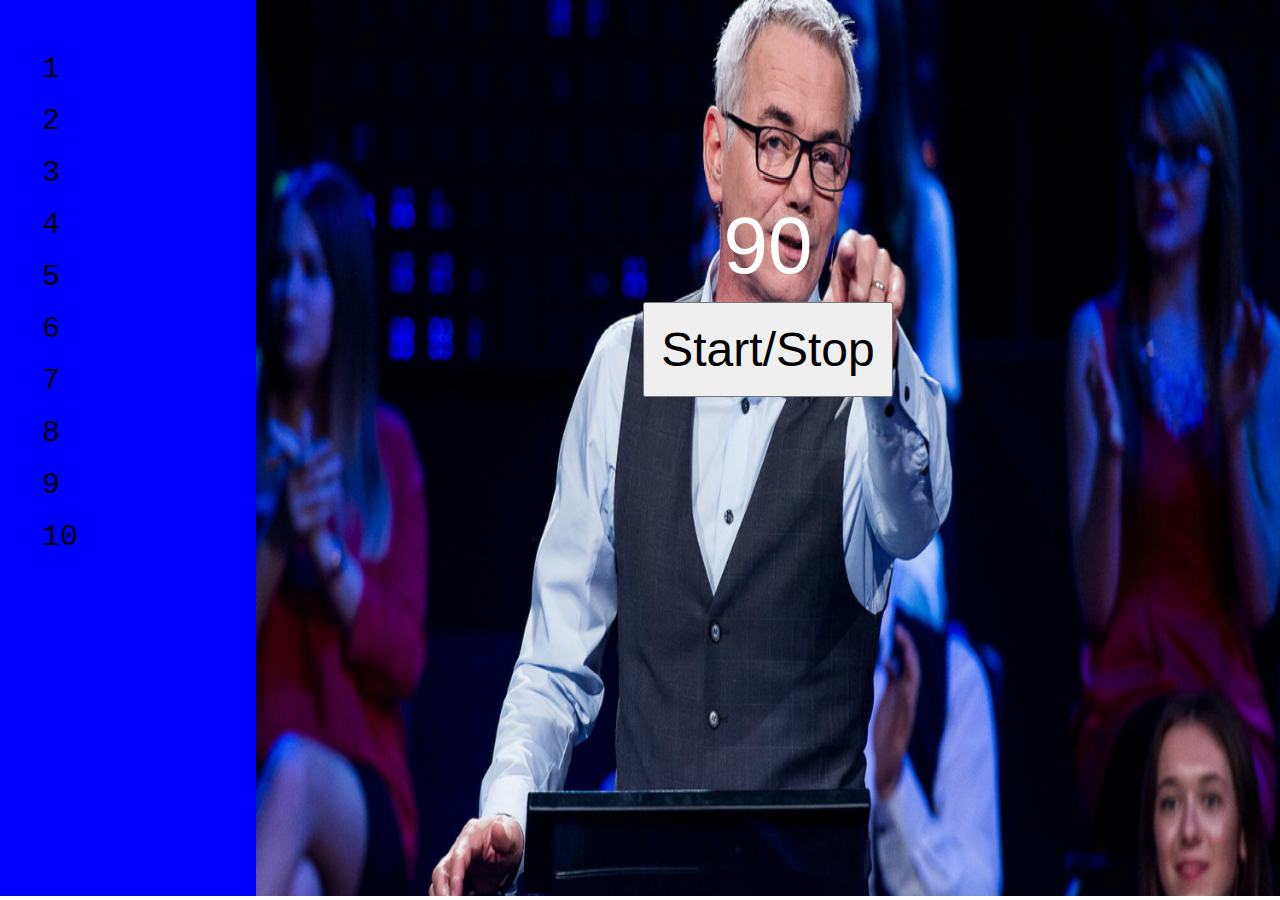
==== index.html @ 9faa7e7a "Add files" ====
<!DOCTYPE html>
<html lang="en">
<head>
    <meta charset="UTF-8">
    <meta name="viewport" content="width=device-width, initial-scale=1.0">
    <link rel="stylesheet" href="static/style.css">
    <title>Weselna Jaka To Melodia</title>
</head>
<body>
    <div id="menu">
        <table>
            <tr><td class="song-num"><button onclick="loadSong(1)">1</button></td></tr>
            <tr><td class="song-num"><button onclick="loadSong(2)">2</button></td></tr>
            <tr><td class="song-num"><button onclick="loadSong(3)">3</button></td></tr>
            <tr><td class="song-num"><button onclick="loadSong(4)">4</button></td></tr>
            <tr><td class="song-num"><button onclick="loadSong(5)">5</button></td></tr>
            <tr><td class="song-num"><button onclick="loadSong(6)">6</button></td></tr>
            <tr><td class="song-num"><button onclick="loadSong(7)">7</button></td></tr>
            <tr><td class="song-num"><button onclick="loadSong(8)">8</button></td></tr>
            <tr><td class="song-num"><button onclick="loadSong(9)">9</button></td></tr>
            <tr><td class="song-num"><button onclick="loadSong(10)">10</button></td></tr>
        </table>
        <audio id="player">
            <source id="sourceMp3" src="" type="audio/mp3">
            Your browser does not support the audio element.
        </audio>
        
    </div>
    <div id="content">
        <!-- <img src="static/img/robert-janowski.jpg" alt=""> -->
        <div id="stopwatch">
            <p><span id="seconds"></span></p>
            <button id="button-stopwatch">Start/Stop</button>
            <div id="answers">
                <form onsubmit="event.preventDefault(); checkSong();">
                    <select id="ddlViewBy">
                        <option value="Wybierz odpowiedź" selected="selected">Wybierz odpowiedź</option>
                        <option value="1">Adele - Hello</option>
                        <option value="2">Ed Sheeran - Shape of You</option>
                        <option value="3">Billie Eilish - Bad Guy</option>
                        <option value="4">The Weeknd - Blinding Lights</option>
                        <option value="5">Bruno Mars - Uptown Funk</option>
                        <option value="6">Taylor Swift - Blank Space</option>
                        <option value="7">Justin Bieber - Sorry</option>
                        <option value="8">Maroon 5 - Sugar</option>
                        <option value="9">Dua Lipa - Don't Start Now</option>
                        <option value="10">Post Malone - Circles</option>
                        <option value="11">Katy Perry - Roar</option>
                        <option value="12">Camila Cabello - Havana</option>
                        <option value="13">Drake - In My Feelings</option>
                        <option value="14">Shawn Mendes - Senorita</option>
                        <option value="15">Rihanna - Diamonds</option>
                        <option value="16">Imagine Dragons - Radioactive</option>
                        <option value="17">Ariana Grande - Thank U, Next</option>
                        <option value="18">Khalid - Location</option>
                        <option value="19">Coldplay - Viva La Vida</option>
                        <option value="20">Lizzo - Truth Hurts</option>
                        <option value="21">Lewis Capaldi - Someone You Loved</option>
                        <option value="22">Selena Gomez - Lose You to Love Me</option>
                        <option value="23">Eminem - Lose Yourself</option>
                        <option value="24">Beyoncé - Single Ladies</option>
                        <option value="25">John Legend - All of Me</option>
                        <option value="26">Sia - Cheap Thrills</option>
                        <option value="27">The Chainsmokers - Closer</option>
                        <option value="28">Lady Gaga - Poker Face</option>
                        <option value="29">Sam Smith - Stay with Me</option>
                        <option value="30">Usher - Yeah!</option>
                        <option value="31">OneRepublic - Counting Stars</option>
                        <option value="32">Miley Cyrus - Wrecking Ball</option>
                        <option value="33">Alicia Keys - No One</option>
                        <option value="34">The Black Eyed Peas - I Gotta Feeling</option>
                        <option value="35">Cardi B - Bodak Yellow</option>
                        <option value="36">Megan Thee Stallion - Savage</option>
                        <option value="37">Justin Timberlake - Can't Stop the Feeling!</option>
                        <option value="38">Adele - Rolling in the Deep</option>
                        <option value="39">P!nk - Just Give Me a Reason</option>
                        <option value="40">Whitney Houston - I Will Always Love You</option>
                    </select>
                    <button>Zatwierdź wybór</button>
                  </form>
            </div>
        </div>
        
    </div>
</body>
<script src="static/script.js"></script>
</html>
---- static/style.css ----
* {
    margin: 0;
    padding: 0;
}

body {
    margin: 0;
    width: 100vw;
    height: 100vh;
    font-family: "HelveticaNeue-Light", "Helvetica Neue Light", "Helvetica Neue", Helvetica, Arial, "Lucida Grande", sans-serif; 
}

#menu {
    width: 20vw;
    height: 99.5vh;
    float: left;
    background-color: blue;
    align-items: center;
}

#menu table {
    position: relative;
    top: 50px;
    left: 40px;
}

#menu table td {
    padding-bottom: 1em;
}

#menu button {
    font-family: 'Courier New', Courier, monospace;
    font-size: 30px;
    background-color: transparent;
    background-repeat: no-repeat;
    border: none;
    cursor: pointer;
    overflow: hidden;
    outline: none;
}

.song-num:nth-child(2n) {
    margin-left: 40px;
    color: red;
}

#content {
    width: 80vw;
    height: 99.5vh;
    background-image: url('img/robert-janowski.jpg');
    background-repeat: no-repeat;
    background-size: 100% 100%;
    /* background-color: red; */
    float: left;
}

#content img {
    opacity: 0.4;
    width: 100%;
    height: 100%;
    margin: 0;
    padding: 0;
}

#stopwatch {
    position: relative;
    top: 200px;
    /* left: 20vw; */
    color: white;
    text-align: center;
    font-size: 40px;
}

/* stopwatch */

/* Variabes */  
$orange: #ffa600;
$grey:#f3f3f3;
$white: #fff;
$base-color:$orange ;


/* Mixin's */  
@mixin transition {
-webkit-transition: all 0.5s ease-in-out;
-moz-transition: all 0.5s ease-in-out;
transition: all 0.5s ease-in-out;
}
@mixin corners ($radius) {
-moz-border-radius: $radius;
-webkit-border-radius: $radius;
border-radius: $radius; 
-khtml-border-radius: $radius; 
}

/* body {
background:$base-color;
font-family: "HelveticaNeue-Light", "Helvetica Neue Light", "Helvetica Neue", Helvetica, Arial, "Lucida Grande", sans-serif; 
height:100%;
} */

.wrapper {
width: 800px;
margin: 30px auto;
color:$white;
text-align:center;
}

h1, h2, h3 {
  font-family: 'Roboto', sans-serif;
  font-weight: 100;
  font-size: 2.6em;
  text-transform: uppercase;
}

#seconds, #tens{
  font-size:2em;
}

#button-stopwatch{
    @include corners (5px);
    background:$base-color;
    color:$white;
    border: solid 1px $white;
    text-decoration:none;
    cursor:pointer;
    font-size:1.2em;
    padding:18px 10px;
    width:250px;
    margin: 10px;
    outline: none;
    &:hover{
        @include transition;
        background:$white;
        border: solid 1px $white;
        color:$base-color;
        }
}
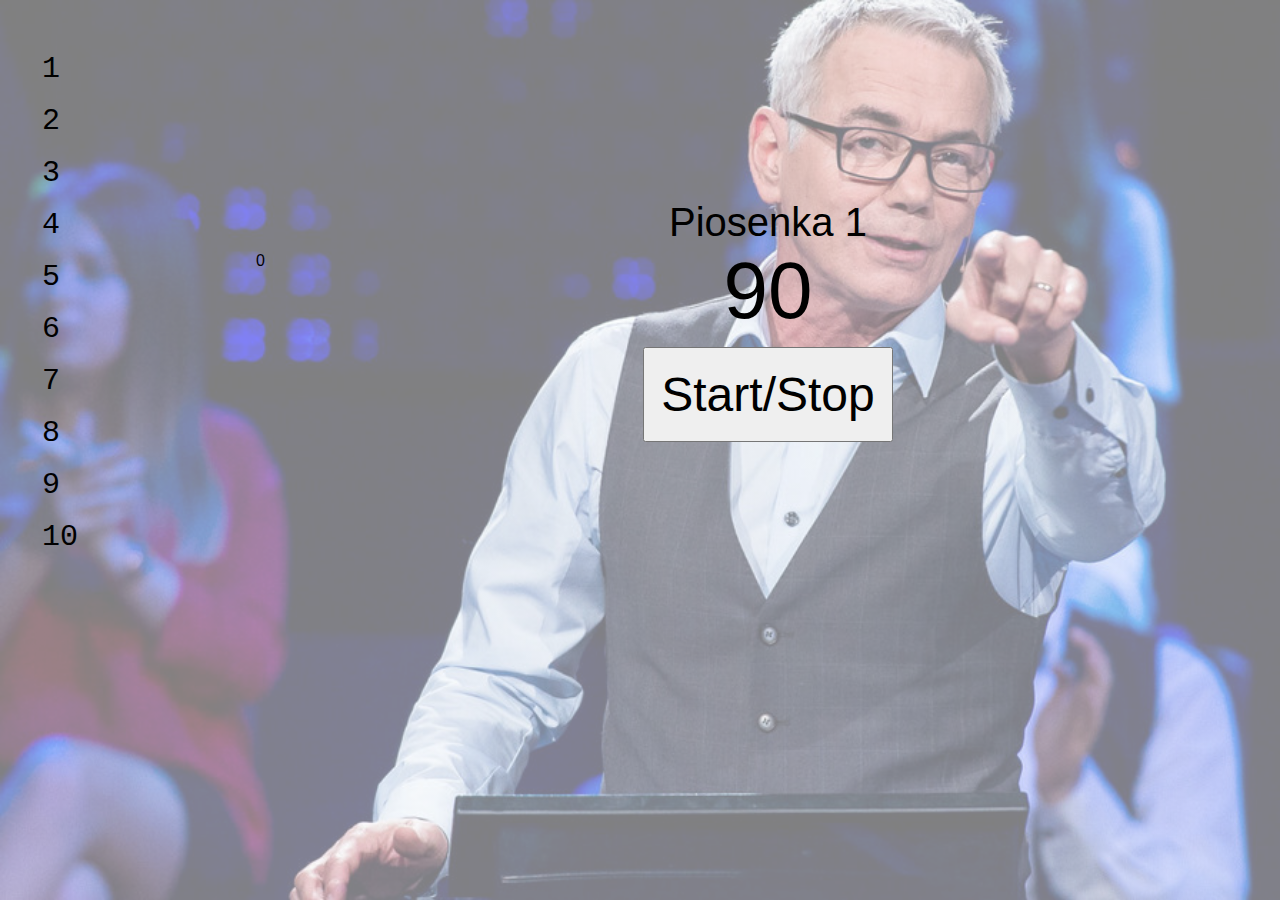
==== commit d053cedf: "Add songs and score" ====
--- a/index.html
+++ b/index.html
@@ -29,58 +29,59 @@
     <div id="content">
         <!-- <img src="static/img/robert-janowski.jpg" alt=""> -->
         <div id="stopwatch">
+            <div id="song-id"></div>
             <p><span id="seconds"></span></p>
             <button id="button-stopwatch">Start/Stop</button>
             <div id="answers">
                 <form onsubmit="event.preventDefault(); checkSong();">
                     <select id="ddlViewBy">
-                        <option value="Wybierz odpowiedź" selected="selected">Wybierz odpowiedź</option>
-                        <option value="1">Adele - Hello</option>
-                        <option value="2">Ed Sheeran - Shape of You</option>
-                        <option value="3">Billie Eilish - Bad Guy</option>
-                        <option value="4">The Weeknd - Blinding Lights</option>
-                        <option value="5">Bruno Mars - Uptown Funk</option>
-                        <option value="6">Taylor Swift - Blank Space</option>
-                        <option value="7">Justin Bieber - Sorry</option>
-                        <option value="8">Maroon 5 - Sugar</option>
-                        <option value="9">Dua Lipa - Don't Start Now</option>
-                        <option value="10">Post Malone - Circles</option>
+                        <option value="0" selected="selected">Wybierz odpowiedź</option>
                         <option value="11">Katy Perry - Roar</option>
                         <option value="12">Camila Cabello - Havana</option>
                         <option value="13">Drake - In My Feelings</option>
                         <option value="14">Shawn Mendes - Senorita</option>
                         <option value="15">Rihanna - Diamonds</option>
                         <option value="16">Imagine Dragons - Radioactive</option>
+                        <option value="5">Stanislaw Soyka - Druha we mnie masz</option>
                         <option value="17">Ariana Grande - Thank U, Next</option>
                         <option value="18">Khalid - Location</option>
+                        <option value="10">Dawid Podsiadło - Dżins</option>
                         <option value="19">Coldplay - Viva La Vida</option>
                         <option value="20">Lizzo - Truth Hurts</option>
+                        <option value="7">Ed Sheeran - Sandman  </option>
                         <option value="21">Lewis Capaldi - Someone You Loved</option>
                         <option value="22">Selena Gomez - Lose You to Love Me</option>
                         <option value="23">Eminem - Lose Yourself</option>
+                        <option value="9">Nick Jonas - Introducing Me</option>
+                        <option value="3">Sharpay Evans - HUMUHUMUNUKUNUKUAPUA'A</option>
                         <option value="24">Beyoncé - Single Ladies</option>
                         <option value="25">John Legend - All of Me</option>
+                        <option value="6">Paulina Przybysz - Nie bój się chcieć</option>
                         <option value="26">Sia - Cheap Thrills</option>
                         <option value="27">The Chainsmokers - Closer</option>
                         <option value="28">Lady Gaga - Poker Face</option>
                         <option value="29">Sam Smith - Stay with Me</option>
+                        <option value="1">SDM - Gloria</option>
                         <option value="30">Usher - Yeah!</option>
                         <option value="31">OneRepublic - Counting Stars</option>
                         <option value="32">Miley Cyrus - Wrecking Ball</option>
+                        <option value="8">Ed Sheeran - Don't</option>
                         <option value="33">Alicia Keys - No One</option>
                         <option value="34">The Black Eyed Peas - I Gotta Feeling</option>
                         <option value="35">Cardi B - Bodak Yellow</option>
                         <option value="36">Megan Thee Stallion - Savage</option>
                         <option value="37">Justin Timberlake - Can't Stop the Feeling!</option>
+                        <option value="4">Troy Bolton & Gabriella Montez - Start of Something New</option>
                         <option value="38">Adele - Rolling in the Deep</option>
                         <option value="39">P!nk - Just Give Me a Reason</option>
+                        <option value="2">Imagine Dragons - Warriors</option>
                         <option value="40">Whitney Houston - I Will Always Love You</option>
                     </select>
                     <button>Zatwierdź wybór</button>
-                  </form>
+                </form>
             </div>
         </div>
-        
+        <div id="score">0</div>
     </div>
 </body>
 <script src="static/script.js"></script>
--- a/static/style.css
+++ b/static/style.css
@@ -8,13 +8,16 @@
     width: 100vw;
     height: 100vh;
     font-family: "HelveticaNeue-Light", "Helvetica Neue Light", "Helvetica Neue", Helvetica, Arial, "Lucida Grande", sans-serif; 
+    background: linear-gradient(rgba(255,255,255,.5), rgba(255,255,255,.5)), url('img/robert-janowski.jpg');
+    background-repeat: no-repeat;
+    background-size: cover;
 }
 
 #menu {
     width: 20vw;
     height: 99.5vh;
     float: left;
-    background-color: blue;
+    /* background-color: blue; */
     align-items: center;
 }
 
@@ -47,11 +50,15 @@
 #content {
     width: 80vw;
     height: 99.5vh;
-    background-image: url('img/robert-janowski.jpg');
-    background-repeat: no-repeat;
-    background-size: 100% 100%;
+    /* background: linear-gradient(rgba(255,255,255,.5), rgba(255,255,255,.5)), url('img/robert-janowski.jpg'); */
+    /* background-repeat: no-repeat;
+    background-size: cover; */
     /* background-color: red; */
     float: left;
+}
+
+#content::before {
+    background-color: rgba(0,0,0,0.9);
 }
 
 #content img {
@@ -66,7 +73,7 @@
     position: relative;
     top: 200px;
     /* left: 20vw; */
-    color: white;
+    color: black;
     text-align: center;
     font-size: 40px;
 }
